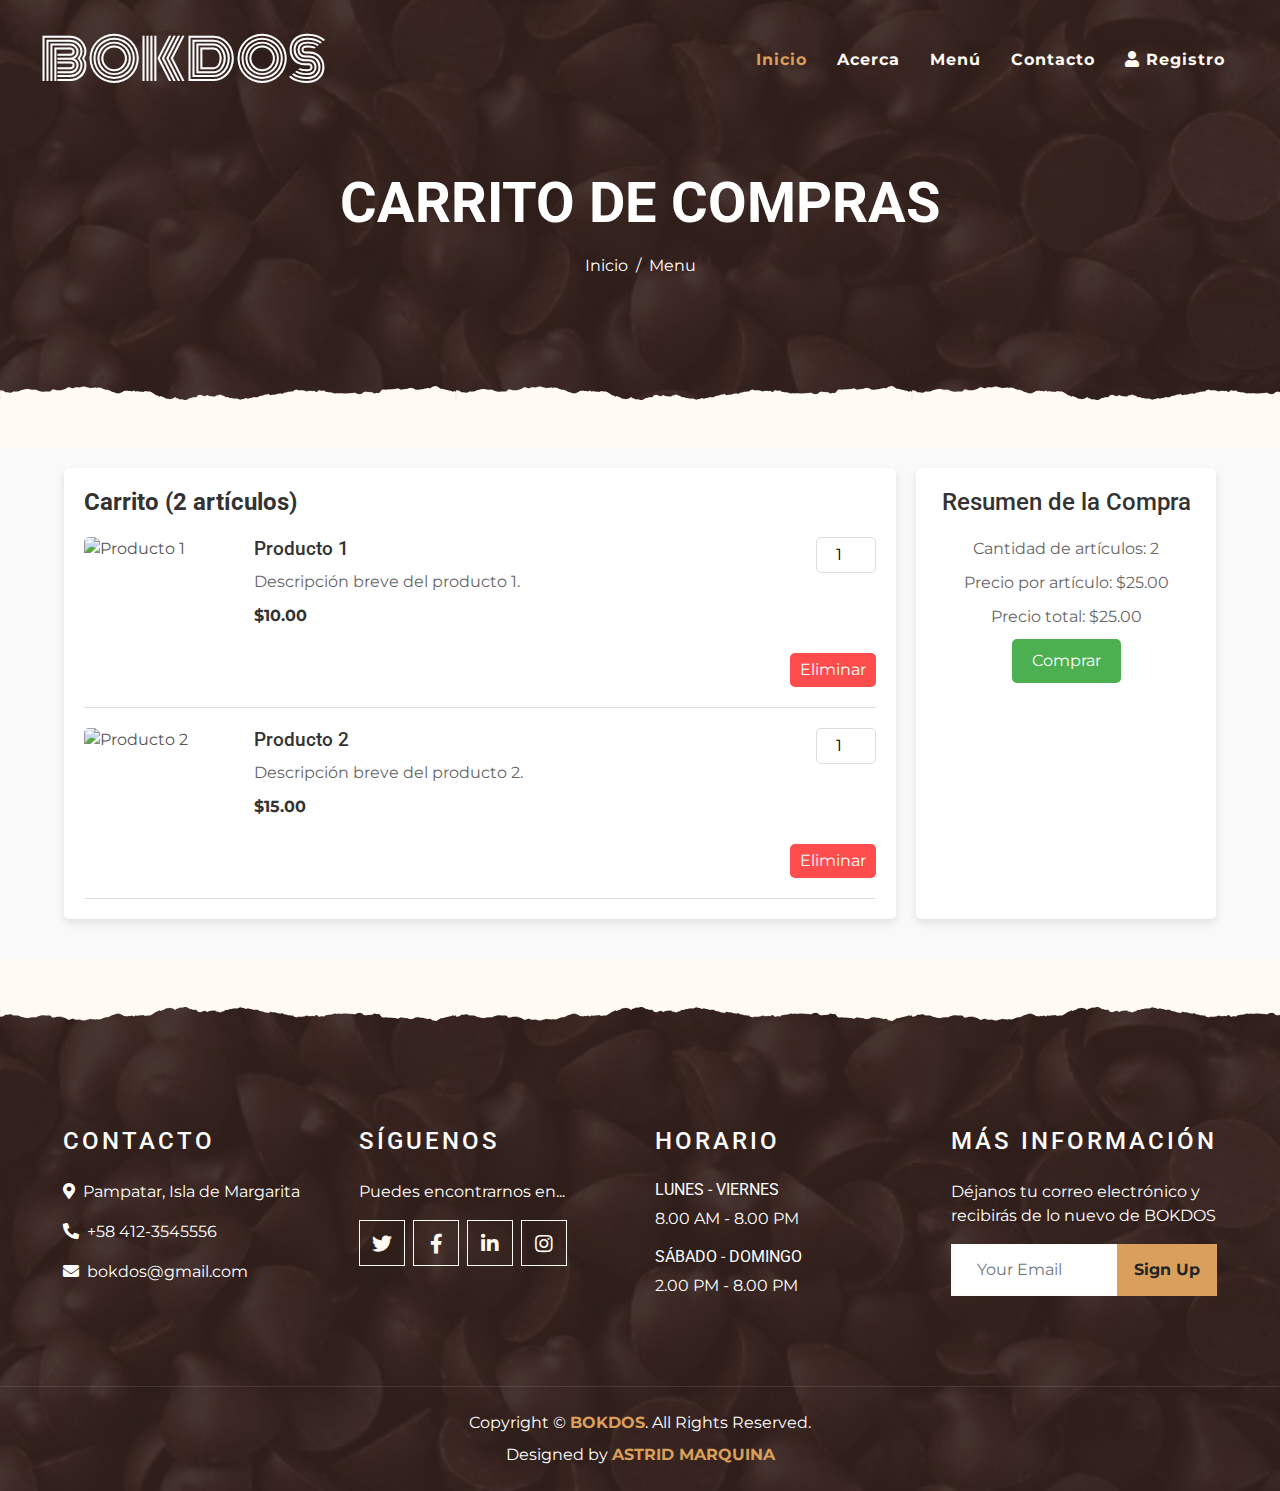
==== bok2/carrito.html @ d1c9c2c4 "D" ====
<!DOCTYPE html>
<html lang="en">

<head>
    <meta charset="utf-8">
    <title>BOKDOS</title>
    <meta content="width=device-width, initial-scale=1.0" name="viewport">
    <meta content="Free Website Template" name="keywords">
    <meta content="Free Website Template" name="description">

    <!-- Favicon -->
    <link href="img/favicon.ico" rel="icon">

    <!-- Google Font -->
    <link rel="preconnect" href="https://fonts.gstatic.com">
    <link href="https://fonts.googleapis.com/css2?family=Montserrat:wght@200;400&family=Roboto:wght@400;500;700&display=swap" rel="stylesheet"> 

    <!-- Font Awesome -->
    <link href="https://cdnjs.cloudflare.com/ajax/libs/font-awesome/5.10.0/css/all.min.css" rel="stylesheet">

    <!-- Libraries Stylesheet -->
    <link href="lib/owlcarousel/assets/owl.carousel.min.css" rel="stylesheet">
    <link href="lib/tempusdominus/css/tempusdominus-bootstrap-4.min.css" rel="stylesheet" />

    <!-- Customized Bootstrap Stylesheet -->
    <link href="css/style.min.css" rel="stylesheet">
    <link href="carrito.css" rel="stylesheet">
</head>
<style>
    @import url('https://fonts.googleapis.com/css2?family=Monoton&display=swap');
   </style>
<body>
    <!-- Navbar Start -->
    <div class="container-fluid p-0 nav-bar">
        <nav class="navbar navbar-expand-lg bg-none navbar-dark py-3">
            <a href="index.html" class="navbar-brand px-lg-4 m-0">
                <h1 style= "font-family:monoton; font-weight: 70 !important" class="m-0 display-4 text-uppercase text-white">BOKDOS</h1>
            </a>
            <button type="button" class="navbar-toggler" data-toggle="collapse" data-target="#navbarCollapse">
                <span class="navbar-toggler-icon"></span>
            </button>
            <div class="collapse navbar-collapse justify-content-between" id="navbarCollapse">
                <div class="navbar-nav ml-auto p-4">
                    <a href="index.php" class="nav-item nav-link active">Inicio</a>
                    <a href="about.php" class="nav-item nav-link">Acerca</a>
                    <a href="menu.php" class="nav-item nav-link">Menú</a>
                    <a href="contact.php" class="nav-item nav-link">Contacto</a>
                    <a href="#" class="nav-item nav-link" data-toggle="modal" data-target="#registerModal">
                        <i class="fas fa-user"></i> Registro
                    </a>
                </div>
            </div>
        </nav>
    </div>
    <!-- Navbar End -->


    <!-- Page Header Start -->
    <div class="container-fluid page-header mb-5 position-relative overlay-bottom">
        <div class="d-flex flex-column align-items-center justify-content-center pt-0 pt-lg-5" style="min-height: 400px">
            <h1 class="display-4 mb-3 mt-0 mt-lg-5 text-white text-uppercase">Carrito de compras</h1>
            <div class="d-inline-flex mb-lg-5">
                <p class="m-0 text-white"><a class="text-white" href="">Inicio</a></p>
                <p class="m-0 text-white px-2">/</p>
                <p class="m-0 text-white">Menu</p>
            </div>
        </div>
    </div>
    <!-- Page Header End -->


    <!-- Carrito start -->
    <main class="main-unique">
        <div class="container-unique">
            <div class="cart-container-unique">
                <div class="cart-left-unique">
                    <h2 class="cart-title-unique">Carrito (<span id="total-items">2</span> artículos)</h2>
                    <div class="cart-items-unique">
                        <div class="cart-item-unique">
                            <img src="https://via.placeholder.com/150" alt="Producto 1" class="item-image-unique">
                            <div class="item-details-unique">
                                <h3 class="item-title-unique">Producto 1</h3>
                                <p class="item-description-unique">Descripción breve del producto 1.</p>
                                <span class="item-price-unique">$10.00</span>
                            </div>
                            <div class="item-actions-unique">
                                <input type="number" value="1" class="item-quantity-unique">
                                <button class="delete-btn-unique">Eliminar</button>
                            </div>
                        </div>
    
                        <div class="cart-item-unique">
                            <img src="https://via.placeholder.com/150" alt="Producto 2" class="item-image-unique">
                            <div class="item-details-unique">
                                <h3 class="item-title-unique">Producto 2</h3>
                                <p class="item-description-unique">Descripción breve del producto 2.</p>
                                <span class="item-price-unique">$15.00</span>
                            </div>
                            <div class="item-actions-unique">
                                <input type="number" value="1" class="item-quantity-unique">
                                <button class="delete-btn-unique">Eliminar</button>
                            </div>
                        </div>
                    </div>
                </div>
    
                <div class="cart-right-unique">
                    <div class="summary-unique">
                        <h3 class="summary-title-unique">Resumen de la Compra</h3>
                        <p class="summary-item-unique">Cantidad de artículos: <span id="summary-items">2</span></p>
                        <p class="summary-item-unique">Precio por artículo: <span id="summary-price">$25.00</span></p>
                        <p class="summary-item-unique">Precio total: <span id="summary-total">$25.00</span></p>
                        <button class="checkout-btn-unique">Comprar</button>
                    </div>
                </div>
            </div>
        </div>
    </main>
    
    
    
    <!-- Carrito endt -->

    <!-- Footer Start -->
    <div class="container-fluid footer text-white mt-5 pt-5 px-0 position-relative overlay-top">
        <div class="row mx-0 pt-5 px-sm-3 px-lg-5 mt-4">
            <div class="col-lg-3 col-md-6 mb-5">
                <h4 class="text-white text-uppercase mb-4" style="letter-spacing: 3px;">Contacto</h4>
                <p><i class="fa fa-map-marker-alt mr-2"></i>Pampatar, Isla de Margarita</p>
                <p><i class="fa fa-phone-alt mr-2"></i>+58 412-3545556</p>
                <p class="m-0"><i class="fa fa-envelope mr-2"></i>bokdos@gmail.com</p>
            </div>
            <div class="col-lg-3 col-md-6 mb-5">
                <h4 class="text-white text-uppercase mb-4" style="letter-spacing: 3px;">Síguenos</h4>
                <p>Puedes encontrarnos en...</p>
                <div class="d-flex justify-content-start">
                    <a class="btn btn-lg btn-outline-light btn-lg-square mr-2" href="#"><i class="fab fa-twitter"></i></a>
                    <a class="btn btn-lg btn-outline-light btn-lg-square mr-2" href="#"><i class="fab fa-facebook-f"></i></a>
                    <a class="btn btn-lg btn-outline-light btn-lg-square mr-2" href="#"><i class="fab fa-linkedin-in"></i></a>
                    <a class="btn btn-lg btn-outline-light btn-lg-square" href="#"><i class="fab fa-instagram"></i></a>
                </div>
            </div>
            <div class="col-lg-3 col-md-6 mb-5">
                <h4 class="text-white text-uppercase mb-4" style="letter-spacing: 3px;">Horario</h4>
                <div>
                    <h6 class="text-white text-uppercase">Lunes - Viernes</h6>
                    <p>8.00 AM - 8.00 PM</p>
                    <h6 class="text-white text-uppercase">Sábado - Domingo</h6>
                    <p>2.00 PM - 8.00 PM</p>
                </div>
            </div>
            <div class="col-lg-3 col-md-6 mb-5">
                <h4 class="text-white text-uppercase mb-4" style="letter-spacing: 3px;">Más Información</h4>
                <p>Déjanos tu correo electrónico y recibirás de lo nuevo de BOKDOS</p>
                <div class="w-100">
                    <div class="input-group">
                        <input type="text" class="form-control border-light" style="padding: 25px;" placeholder="Your Email">
                        <div class="input-group-append">
                            <button class="btn btn-primary font-weight-bold px-3">Sign Up</button>
                        </div>
                    </div>
                </div>
            </div>
        </div>
        <div class="container-fluid text-center text-white border-top mt-4 py-4 px-sm-3 px-md-5" style="border-color: rgba(256, 256, 256, .1) !important;">
            <p class="mb-2 text-white">Copyright &copy; <a class="font-weight-bold" href="#">BOKDOS</a>. All Rights Reserved.</a></p>
            <p class="m-0 text-white">Designed by <a class="font-weight-bold" href="https://htmlcodex.com">ASTRID MARQUINA</a></p>
        </div>
    </div>
    <!-- Footer End -->


    <!-- Back to Top -->
    <a href="#" class="btn btn-lg btn-primary btn-lg-square back-to-top"><i class="fa fa-angle-double-up"></i></a>


    <!-- JavaScript Libraries -->
    <script src="https://code.jquery.com/jquery-3.4.1.min.js"></script>
    <script src="https://stackpath.bootstrapcdn.com/bootstrap/4.4.1/js/bootstrap.bundle.min.js"></script>
    <script src="lib/easing/easing.min.js"></script>
    <script src="lib/waypoints/waypoints.min.js"></script>
    <script src="lib/owlcarousel/owl.carousel.min.js"></script>
    <script src="lib/tempusdominus/js/moment.min.js"></script>
    <script src="lib/tempusdominus/js/moment-timezone.min.js"></script>
    <script src="lib/tempusdominus/js/tempusdominus-bootstrap-4.min.js"></script>

    <!-- Contact Javascript File -->
    <script src="mail/jqBootstrapValidation.min.js"></script>
    <script src="mail/contact.js"></script>

    <!-- Template Javascript -->
    <script src="js/main.js"></script>
</body>

</html>
---- bok2/carrito.css ----
/* Main */
.main-unique {
    padding: 20px 0;
    background-color: #f9f9f9;
    font-family: 'Montserrat', sans-serif;
  }
  
  .container-unique {
    width: 90%;
    max-width: 1200px;
    margin: 0 auto;
  }
  
  .cart-container-unique {
    display: flex;
    justify-content: space-between;
    gap: 20px;
    flex-wrap: wrap;
  }
  
  .cart-left-unique {
    flex: 1;
    background-color: #fff;
    padding: 20px;
    border-radius: 5px;
    box-shadow: 0 4px 8px rgba(0, 0, 0, 0.1);
    margin-bottom: 20px;
  }
  
  .cart-right-unique {
    width: 300px;
    background-color: #fff;
    padding: 20px;
    border-radius: 5px;
    box-shadow: 0 4px 8px rgba(0, 0, 0, 0.1);
    margin-bottom: 20px;
  }
  
  .cart-title-unique {
    font-size: 1.5em;
    margin-bottom: 20px;
    color: #333;
  }
  
  .cart-items-unique {
    display: flex;
    flex-direction: column;
    gap: 20px;
  }
  
  .cart-item-unique {
    display: flex;
    gap: 20px;
    border-bottom: 1px solid #ddd;
    padding-bottom: 20px;
  }
  
  .item-image-unique {
    width: 150px;
    height: 150px;
    object-fit: cover;
    border-radius: 5px;
  }
  
  .item-details-unique {
    flex-grow: 1;
  }
  
  .item-title-unique {
    font-size: 1.2em;
    margin-bottom: 10px;
    color: #333;
  }
  
  .item-description-unique {
    margin-bottom: 10px;
    color: #666;
  }
  
  .item-price-unique {
    font-weight: bold;
    color: #333;
  }
  
  .item-actions-unique {
    display: flex;
    flex-direction: column;
    justify-content: space-between;
    align-items: flex-end;
    gap: 10px;
  }
  
  .item-quantity-unique {
    width: 60px;
    padding: 5px;
    border: 1px solid #ddd;
    border-radius: 5px;
    text-align: center;
  }
  
  .delete-btn-unique {
    padding: 5px 10px;
    background-color: #ff4d4d;
    color: #fff;
    border: none;
    border-radius: 5px;
    cursor: pointer;
    transition: background-color 0.3s ease;
  }
  
  .delete-btn-unique:hover {
    background-color: #ff1a1a;
  }
  
  .summary-unique {
    text-align: center;
  }
  
  .summary-title-unique {
    font-size: 1.5em;
    margin-bottom: 20px;
    color: #333;
  }
  
  .summary-item-unique {
    margin-bottom: 10px;
    color: #666;
  }
  
  .checkout-btn-unique {
    padding: 10px 20px;
    background-color: #4CAF50;
    color: #fff;
    border: none;
    border-radius: 5px;
    cursor: pointer;
    transition: background-color 0.3s ease;
  }
  
  .checkout-btn-unique:hover {
    background-color: #45a049;
  }
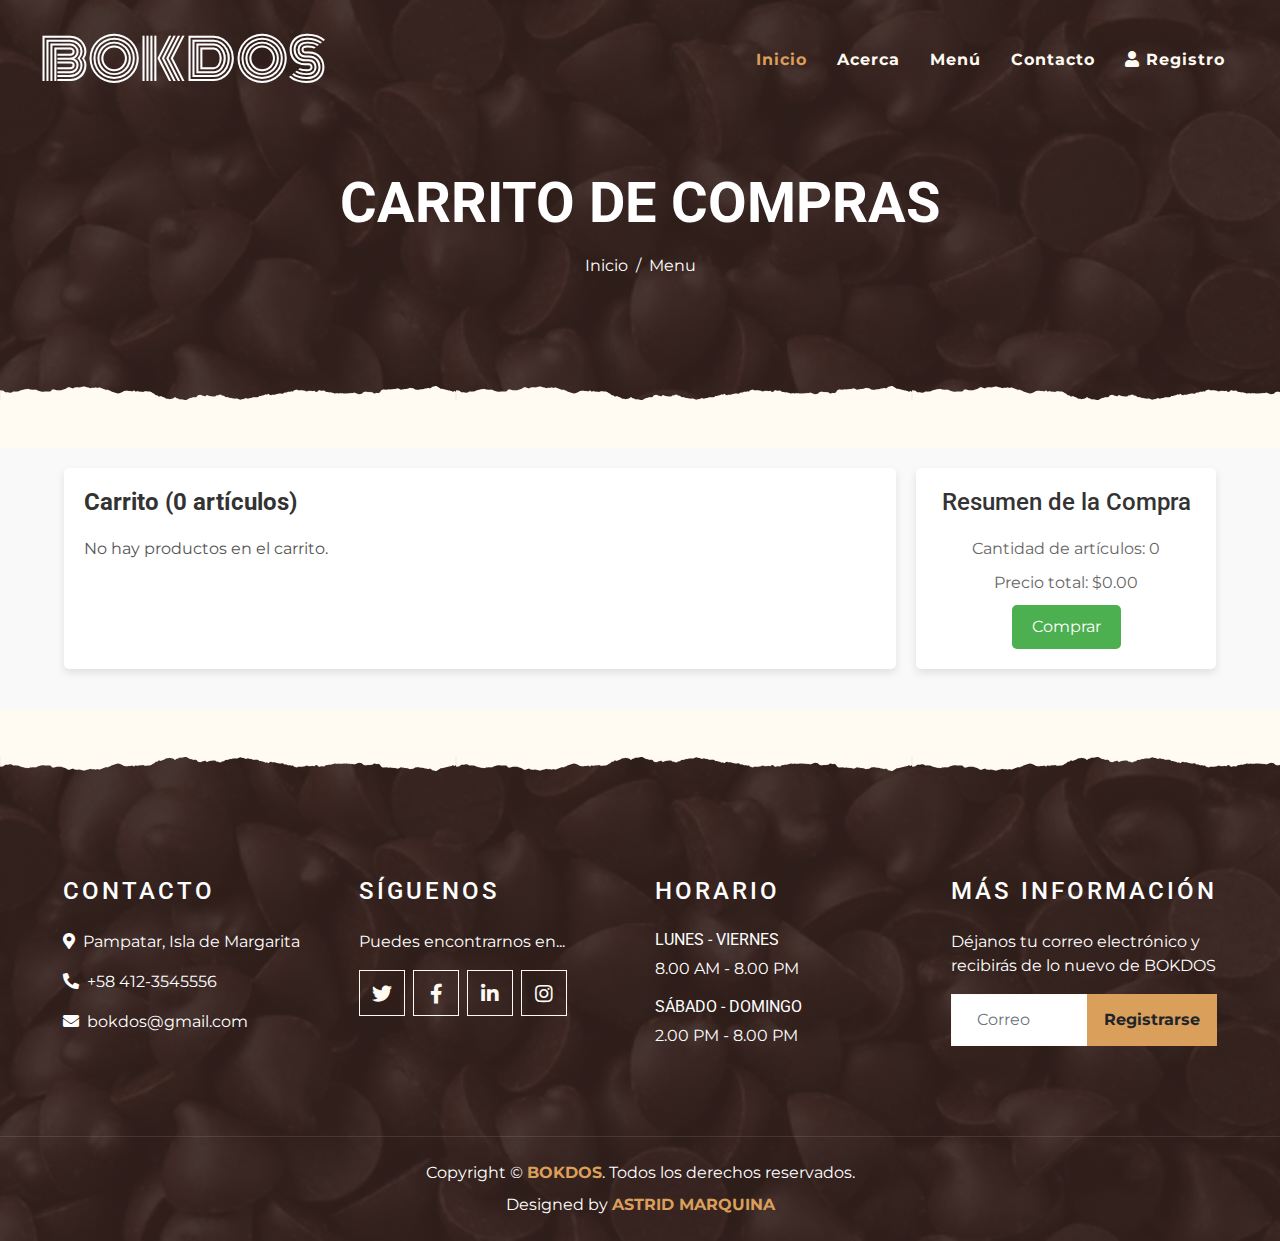
==== commit 6eb52023: "dani" ====
--- a/bok2/carrito.html
+++ b/bok2/carrito.html
@@ -7,6 +7,7 @@
     <meta content="width=device-width, initial-scale=1.0" name="viewport">
     <meta content="Free Website Template" name="keywords">
     <meta content="Free Website Template" name="description">
+    <link href="img/icono.png" rel="icon">
 
     <!-- Favicon -->
     <link href="img/favicon.ico" rel="icon">
@@ -25,9 +26,11 @@
     <!-- Customized Bootstrap Stylesheet -->
     <link href="css/style.min.css" rel="stylesheet">
     <link href="carrito.css" rel="stylesheet">
+    <link href="css/style.min.css" rel="stylesheet">
 </head>
 <style>
     @import url('https://fonts.googleapis.com/css2?family=Monoton&display=swap');
+   
    </style>
 <body>
     <!-- Navbar Start -->
@@ -56,9 +59,9 @@
 
 
     <!-- Page Header Start -->
-    <div class="container-fluid page-header mb-5 position-relative overlay-bottom">
+    <div id="gotas" class="container-fluid page-header mb-5 position-relative overlay-bottom">
         <div class="d-flex flex-column align-items-center justify-content-center pt-0 pt-lg-5" style="min-height: 400px">
-            <h1 class="display-4 mb-3 mt-0 mt-lg-5 text-white text-uppercase">Carrito de compras</h1>
+            <h1 id="titulo" class="display-4 mb-3 mt-0 mt-lg-5 text-white text-uppercase">Carrito de compras</h1>
             <div class="d-inline-flex mb-lg-5">
                 <p class="m-0 text-white"><a class="text-white" href="">Inicio</a></p>
                 <p class="m-0 text-white px-2">/</p>
@@ -70,46 +73,29 @@
 
 
     <!-- Carrito start -->
-    <main class="main-unique">
+    <main class="main-unique slide-up">
         <div class="container-unique">
             <div class="cart-container-unique">
                 <div class="cart-left-unique">
-                    <h2 class="cart-title-unique">Carrito (<span id="total-items">2</span> artículos)</h2>
+                    <h2 class="cart-title-unique">Carrito (<span class="total-items" id="total-items">2</span> artículos)</h2>
                     <div class="cart-items-unique">
-                        <div class="cart-item-unique">
-                            <img src="https://via.placeholder.com/150" alt="Producto 1" class="item-image-unique">
-                            <div class="item-details-unique">
-                                <h3 class="item-title-unique">Producto 1</h3>
-                                <p class="item-description-unique">Descripción breve del producto 1.</p>
-                                <span class="item-price-unique">$10.00</span>
-                            </div>
-                            <div class="item-actions-unique">
-                                <input type="number" value="1" class="item-quantity-unique">
-                                <button class="delete-btn-unique">Eliminar</button>
-                            </div>
-                        </div>
-    
-                        <div class="cart-item-unique">
-                            <img src="https://via.placeholder.com/150" alt="Producto 2" class="item-image-unique">
-                            <div class="item-details-unique">
-                                <h3 class="item-title-unique">Producto 2</h3>
-                                <p class="item-description-unique">Descripción breve del producto 2.</p>
-                                <span class="item-price-unique">$15.00</span>
-                            </div>
-                            <div class="item-actions-unique">
-                                <input type="number" value="1" class="item-quantity-unique">
-                                <button class="delete-btn-unique">Eliminar</button>
-                            </div>
-                        </div>
-                    </div>
+                    
+                    </div>
+            
+                    <div class="empty-cart-message">
+                        No hay productos en el carrito.
+                    </div>
+                    <div class="pagination">
+                        <!-- Botones de paginación -->
+                    </div>
+                    
                 </div>
     
                 <div class="cart-right-unique">
                     <div class="summary-unique">
                         <h3 class="summary-title-unique">Resumen de la Compra</h3>
-                        <p class="summary-item-unique">Cantidad de artículos: <span id="summary-items">2</span></p>
-                        <p class="summary-item-unique">Precio por artículo: <span id="summary-price">$25.00</span></p>
-                        <p class="summary-item-unique">Precio total: <span id="summary-total">$25.00</span></p>
+                        <p class="summary-item-unique">Cantidad de artículos: <span class="summary-items" id="summary-items"></span></p>
+                        <p class="summary-item-unique">Precio total: <span class="summary-total" id="summary-total"></span></p>
                         <button class="checkout-btn-unique">Comprar</button>
                     </div>
                 </div>
@@ -154,16 +140,16 @@
                 <p>Déjanos tu correo electrónico y recibirás de lo nuevo de BOKDOS</p>
                 <div class="w-100">
                     <div class="input-group">
-                        <input type="text" class="form-control border-light" style="padding: 25px;" placeholder="Your Email">
+                        <input type="text" class="form-control border-light" style="padding: 25px;" placeholder="Correo">
                         <div class="input-group-append">
-                            <button class="btn btn-primary font-weight-bold px-3">Sign Up</button>
+                            <button class="btn btn-primary font-weight-bold px-3">Registrarse</button>
                         </div>
                     </div>
                 </div>
             </div>
         </div>
         <div class="container-fluid text-center text-white border-top mt-4 py-4 px-sm-3 px-md-5" style="border-color: rgba(256, 256, 256, .1) !important;">
-            <p class="mb-2 text-white">Copyright &copy; <a class="font-weight-bold" href="#">BOKDOS</a>. All Rights Reserved.</a></p>
+            <p class="mb-2 text-white">Copyright &copy; <a class="font-weight-bold" href="#">BOKDOS</a>. Todos los derechos reservados.</a></p>
             <p class="m-0 text-white">Designed by <a class="font-weight-bold" href="https://htmlcodex.com">ASTRID MARQUINA</a></p>
         </div>
     </div>
@@ -183,6 +169,151 @@
     <script src="lib/tempusdominus/js/moment.min.js"></script>
     <script src="lib/tempusdominus/js/moment-timezone.min.js"></script>
     <script src="lib/tempusdominus/js/tempusdominus-bootstrap-4.min.js"></script>
+    <script>
+        
+        document.addEventListener('DOMContentLoaded', function () {
+            var cartItems = document.querySelector('.cart-items-unique');
+            var emptyCartMessage = document.querySelector('.empty-cart-message');
+            var carTotalAmount = document.querySelector('.total-items');
+            var resumenTotalAumount = document.querySelector('.summary-items');
+            var precioTotalCarrito = document.querySelector('.summary-total');
+            var paginationContainer = document.querySelector('.pagination');
+            var carrito = JSON.parse(localStorage.getItem('carrito')) || []; 
+
+    var productosPorPagina = 3;
+    var paginaActual = 1;
+    var totalPaginas = Math.ceil(carrito.length / productosPorPagina);
+
+    function mostrarPagina(pagina) {
+        // Limpiar el contenido actual del DOM
+        cartItems.innerHTML = '';
+
+        var inicio = (pagina - 1) * productosPorPagina;
+        var fin = inicio + productosPorPagina;
+        var productosPagina = carrito.slice(inicio, fin);
+
+        if (productosPagina.length > 0) {
+            cartItems.style.display = 'block';
+            emptyCartMessage.style.display = 'none';
+
+            productosPagina.forEach(function(producto, index) {
+                var productCard = document.createElement('div');
+                productCard.classList.add('cart-item-unique');
+
+                var productImage = document.createElement('img');
+                productImage.src = "https://via.placeholder.com/150";
+                productImage.alt = producto.nombre;
+                productImage.classList.add('item-image-unique');
+
+                var productDetails = document.createElement('div');
+                productDetails.classList.add('item-details-unique');
+
+                var productName = document.createElement('h3');
+                productName.classList.add('item-title-unique');
+                productName.textContent = producto.nombre;
+
+                var productDescription = document.createElement('p');
+                productDescription.classList.add('item-description-unique');
+                productDescription.textContent = producto.descripcion;
+
+                var productPrice = document.createElement('span');
+                productPrice.classList.add('item-price-unique');
+                productPrice.textContent = producto.precio + ' $';
+
+                productDetails.appendChild(productName);
+                productDetails.appendChild(productDescription);
+                productDetails.appendChild(productPrice);
+
+                var productActions = document.createElement('div');
+                productActions.classList.add('item-actions-unique');
+
+                var productQuantity = document.createElement('input');
+                productQuantity.type = 'number';
+                productQuantity.value = 1;
+                productQuantity.min = 1;
+                productQuantity.classList.add('item-quantity-unique');
+                productQuantity.dataset.index = inicio + index; // Agregar índice de producto global
+                productQuantity.addEventListener('change', actualizarTotales);
+                productActions.appendChild(productQuantity);
+
+                var deleteButton = document.createElement('button');
+                deleteButton.classList.add('delete-btn-unique');
+                deleteButton.textContent = 'Eliminar';
+
+                // Añadir evento de clic al botón de eliminar
+                deleteButton.addEventListener('click', function() {
+                    carrito.splice((pagina - 1) * productosPorPagina + index, 1); // Eliminar el producto del array
+                    actualizarCarrito(); // Actualizar el DOM
+                });
+
+                productActions.appendChild(deleteButton);
+
+                productCard.appendChild(productImage);
+                productCard.appendChild(productDetails);
+                productCard.appendChild(productActions);
+
+                cartItems.appendChild(productCard);
+            });
+        } else {
+            cartItems.style.display = 'none';
+            emptyCartMessage.style.display = 'block';
+        }
+    }
+
+    function actualizarTotales() {
+        var totalCantidad = 0;
+        var totalPrecio = 0;
+
+        document.querySelectorAll('.item-quantity-unique').forEach(function(input) {
+            var cantidad = parseInt(input.value);
+            var index = parseInt(input.dataset.index); // Obtener índice de producto global
+            var precio = parseFloat(carrito[index].precio.replace('$', ''));
+            totalCantidad += carrito.length + cantidad;
+            totalPrecio += cantidad * precio;
+        });
+
+        carTotalAmount.textContent = totalCantidad;
+        resumenTotalAumount.textContent = totalCantidad;
+        precioTotalCarrito.textContent = `$${totalPrecio.toFixed(2)}`;
+    }
+
+    function actualizarPaginacion() {
+        paginationContainer.innerHTML = '';
+
+        for (let i = 1; i <= totalPaginas; i++) {
+            let pageButton = document.createElement('button');
+            pageButton.textContent = i;
+            if (i === paginaActual) {
+                pageButton.disabled = true;
+            }
+            pageButton.addEventListener('click', function() {
+                paginaActual = i;
+                mostrarPagina(paginaActual);
+                actualizarPaginacion();
+            });
+            paginationContainer.appendChild(pageButton);
+        }
+    }
+
+    function actualizarCarrito() {
+        carTotalAmount.textContent = carrito.length;
+        resumenTotalAumount.textContent = carrito.length;
+        precioTotalCarrito.textContent = `$${carrito.reduce((sum, producto) => sum + parseFloat(producto.precio.replace('$', '')), 0).toFixed(2)}`;
+        totalPaginas = Math.ceil(carrito.length / productosPorPagina);
+        mostrarPagina(paginaActual);
+        actualizarPaginacion();
+    }
+
+    function reiniciarCarrito() {
+      // Vaciar el carrito en el localStorage
+      localStorage.removeItem('carrito');
+      console.log('El carrito ha sido reiniciado.');
+    }
+    // Inicializar el carrito
+    actualizarCarrito();
+  
+});
+    </script>
 
     <!-- Contact Javascript File -->
     <script src="mail/jqBootstrapValidation.min.js"></script>
--- a/bok2/carrito.css
+++ b/bok2/carrito.css
@@ -3,6 +3,8 @@
     padding: 20px 0;
     background-color: #f9f9f9;
     font-family: 'Montserrat', sans-serif;
+    animation: slideDown 2s;
+
   }
   
   .container-unique {
@@ -17,7 +19,10 @@
     gap: 20px;
     flex-wrap: wrap;
   }
-  
+  #titulo, #gotas{
+    animation: slideDown 2s;
+  }
+ 
   .cart-left-unique {
     flex: 1;
     background-color: #fff;
@@ -140,4 +145,12 @@
   .checkout-btn-unique:hover {
     background-color: #45a049;
   }
-  +  
+  .flexU{
+    display: flex;
+    flex-direction: row;
+  }
+  
+/*### Animación 2: Desplazamiento desde abajo (Slide Up)*/
+
+
